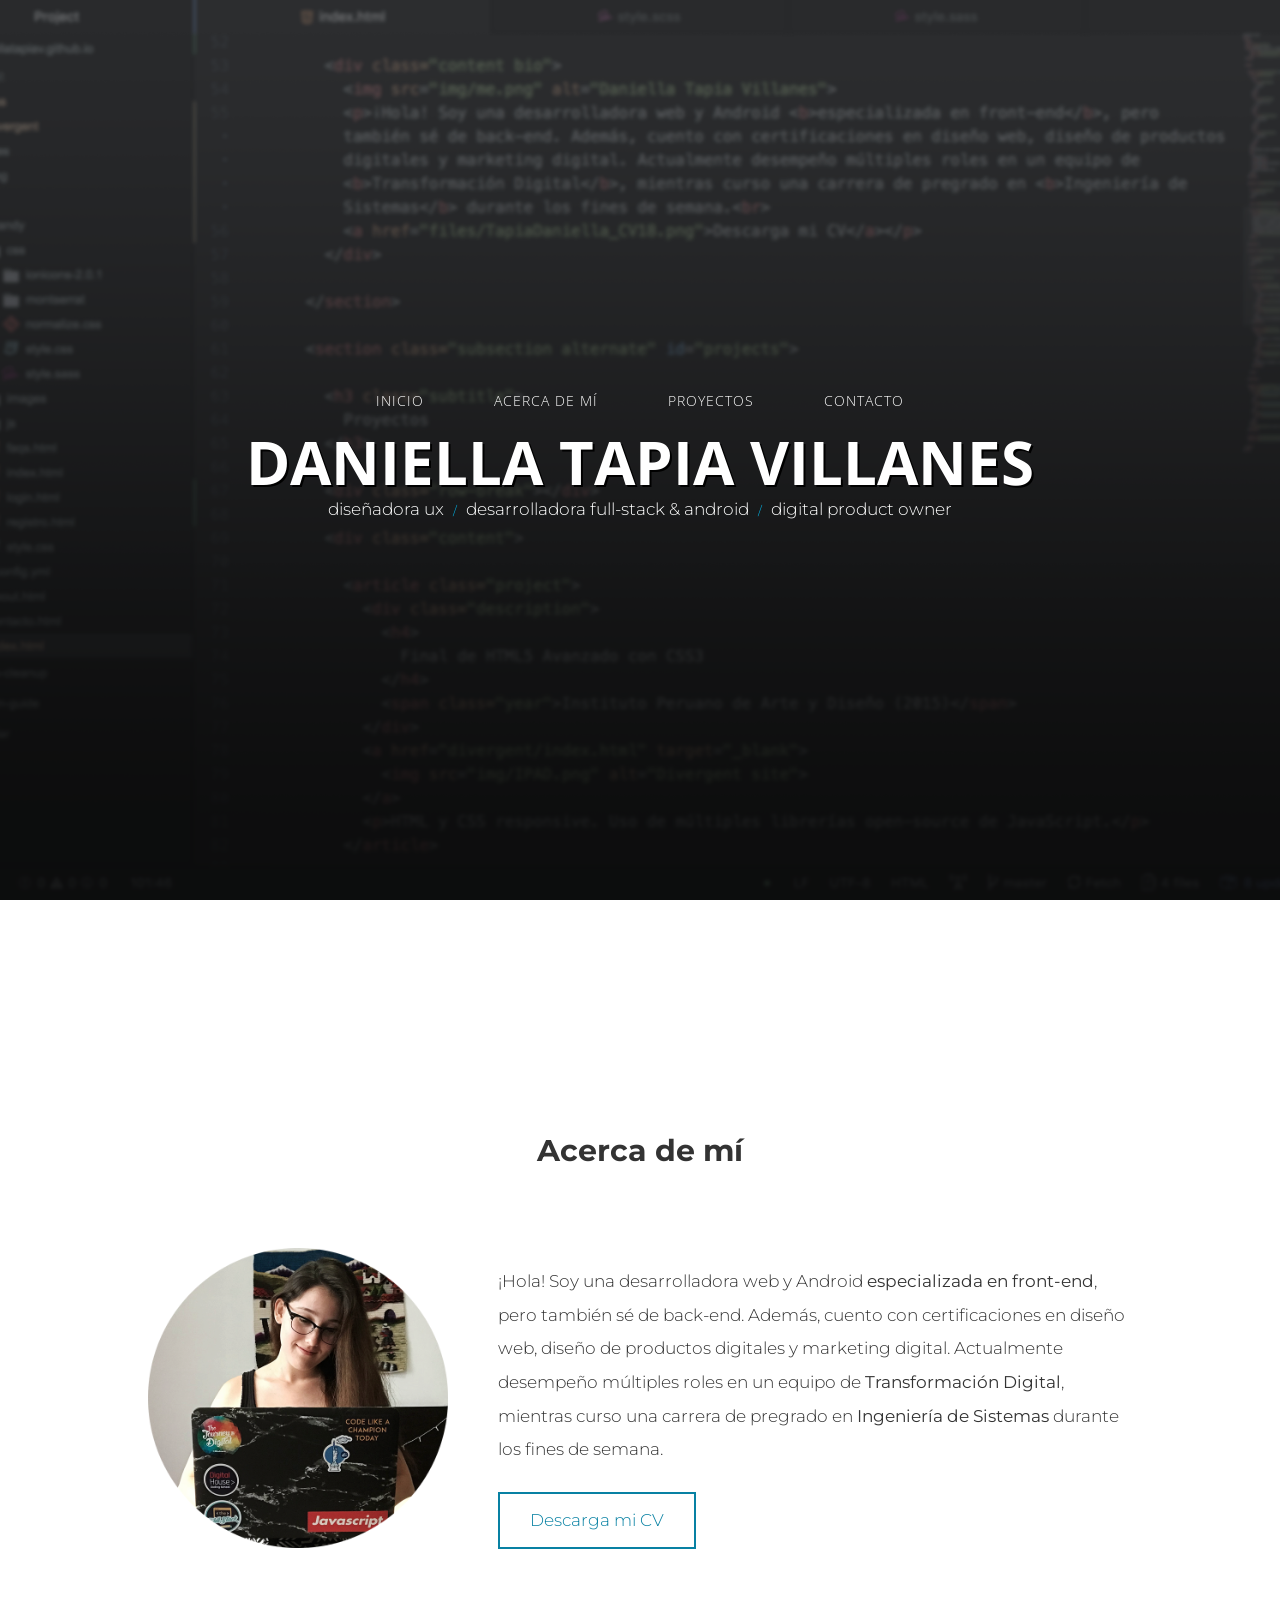
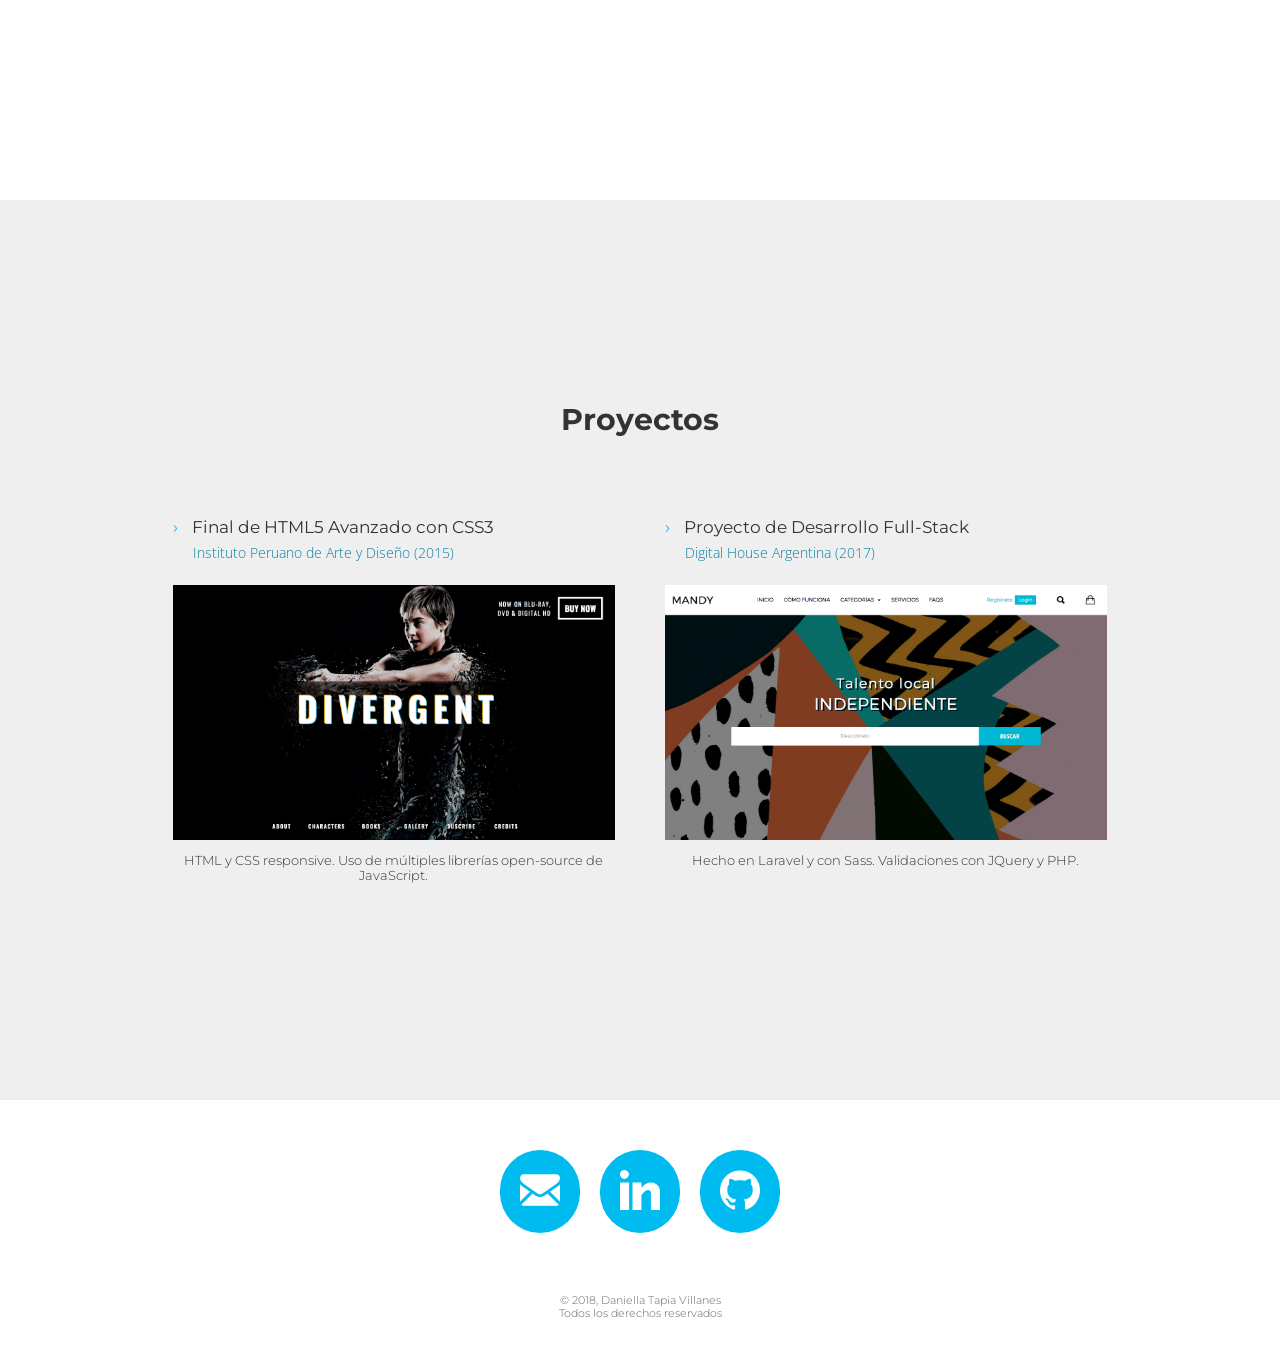
==== index.html @ 9942f23b "Responsive" ====
<!doctype html>
<html>
  <head>
  <meta charset="utf-8">
  <meta name="viewport" content="width=device-width, initial-scale=1">
  <link href="css/normalize.css" rel="stylesheet">
  <link href="css/ionicons-2.0.1/css/ionicons.min.css" rel="stylesheet">
  <link href="css/style.css" rel="stylesheet">
  <title>Daniella Tapia V.:: Diseño y Desarrollo</title>
  </head>

  <body>

    <header class="main-header subsection" id="#index">
      <input type="checkbox" id="open-nav">
      <label for="open-nav" class="toggle-nav">
        <span class="ion-navicon-round"></span>
      </label>
      <nav class="main-nav">
        <label class="close-nav" for="open-nav">
					<span class="ion-close"></span>
				</label>
        <ul>
          <li>
            <a href="#index">
              Inicio
            </a>
          </li>
          <li>
            <a href="#about">
              Acerca de mí
            </a>
          </li>
          <li>
            <a href="#projects">
              Proyectos
            </a>
          </li>
          <li>
            <a href="#contact">
              Contacto
            </a>
          </li>
        </ul>
      </nav>
      <div class="row-break"></div>
      <h1>Daniella Tapia Villanes</h1>
      <div class="row-break"></div>
      <h2>
        diseñadora ux
        <span>/</span>
        desarrolladora full-stack & android
        <span>/</span>
        digital product owner
      </h2>
    </header>

    <section class="subsection" id="about">

      <h3 class="subtitle">
        Acerca de mí
      </h3>

      <div class="content bio">
        <img src="img/me.png" alt="Daniella Tapia Villanes">
        <div class="row-break"></div>
        <p>¡Hola! Soy una desarrolladora web y Android <b>especializada en front-end</b>, pero también sé de back-end. Además, cuento con certificaciones en diseño web, diseño de productos digitales y marketing digital. Actualmente desempeño múltiples roles en un equipo de <b>Transformación Digital</b>, mientras curso una carrera de pregrado en <b>Ingeniería de Sistemas</b> durante los fines de semana.<br>
        <a href="files/TapiaDaniella_CV18.pdf" target="_blank">Descarga mi CV</a></p>
      </div>

    </section>

    <section class="subsection alternate" id="projects">

      <h3 class="subtitle">
        Proyectos
      </h3>

      <div class="row-break"></div>

      <div class="content">

        <article class="project">
          <div class="description">
            <h4>
              Final de HTML5 Avanzado con CSS3
            </h4>
            <span class="year">Instituto Peruano de Arte y Diseño (2015)</span>
          </div>
          <a href="divergent/index.html" target="_blank">
            <img src="img/IPAD.png" alt="Divergent site">
          </a>
          <p>HTML y CSS responsive. Uso de múltiples librerías open-source de JavaScript.</p>
        </article>

        <article class="project">
          <div class="description">
            <h4>
              Proyecto de Desarrollo Full-Stack
            </h4>
            <span class="year">Digital House Argentina (2017)</span>
          </div>
          <a href="mandy/index.html" target="_blank">
            <img src="img/DH.png" alt="Mandy">
          </a>
          <p>Hecho en Laravel y con Sass. Validaciones con JQuery y PHP.</p>
        </article>

      </div>

    </section>

    <section id="contact">
      <div class="content contact">
        <a href="mailto:d.tapiavillanes@gmail.com">
          <img src="img/mail.png" alt="Mail">
        </a>
        <a href="https://www.linkedin.com/in/daniellatapiav/" target="_blank">
          <img src="img/linkedin.png" alt="LinkedIn">
        </a>
        <a href="https://www.github.com/daniellatapiav" target="_blank">
          <img src="img/github.png" alt="GitHub">
        </a>
      </div>
      <p class="credit">© 2018, Daniella Tapia Villanes <br> Todos los derechos reservados</p>
    </section>

    <script src="js/jquery-3.3.1.min.js"></script>
    <script src="js/scripts.js"></script>

  </body>
</html>
---- css/style.css ----
@charset "UTF-8";
@import url("https://fonts.googleapis.com/css?family=Open+Sans+Condensed:700");
@import url("https://fonts.googleapis.com/css?family=Montserrat:300,400,700");
* {
  -webkit-box-sizing: border-box;
          box-sizing: border-box; }

body {
  width: 100vw;
  font-family: "Montserrat", sans-serif;
  font-size: 12px;
  font-weight: 300;
  color: #333;
  overflow-x: hidden; }

a {
  text-decoration: none; }

b {
  font-weight: 400; }

.main-header {
  height: 100vh !important;
  text-align: center;
  background-image: url("../img/background.png");
  background-attachment: fixed;
  background-position: center center;
  background-size: cover; }
  .main-header h1,
  .main-header h2 {
    padding: 0 45px; }
  .main-header h1 {
    margin: 0;
    font-family: "Open Sans Condensed", sans-serif;
    font-size: 3em;
    text-transform: uppercase;
    line-height: 1em;
    color: #fff;
    text-shadow: 2px 2px 0px #000; }
  .main-header h2 {
    margin-bottom: 40px;
    font-size: 1.2em;
    font-weight: 300;
    color: #fff; }
    .main-header h2 span {
      display: inline-block;
      margin: 0 5px;
      font-size: 0.7em;
      color: #00bbf0; }
  .main-header #open-nav {
    display: none; }
  .main-header #open-nav:checked ~ .main-nav {
    float: left;
    width: 100vw; }
  .main-header .toggle-nav {
    position: absolute;
    top: 25px;
    left: 25px;
    font-size: 3em; }
  .main-header .toggle-nav,
  .main-header .close-nav {
    color: #fff;
    cursor: pointer;
    -webkit-transition: 150ms;
    transition: 150ms; }
  .main-header .close-nav {
    font-size: 2em; }
  .main-header .toggle-nav:hover,
  .main-header .close-nav:hover {
    color: #00bbf0 !important; }
  .main-header .main-nav {
    position: fixed;
    z-index: 999;
    padding-top: 2em;
    left: 0;
    top: 0;
    width: 0;
    height: 100vh;
    overflow: hidden;
    background-color: #333;
    -webkit-transition: 350ms;
    transition: 350ms; }
    .main-header .main-nav ul {
      margin: 5em 0;
      padding: 0; }
      .main-header .main-nav ul li a {
        display: block;
        padding: 1em;
        font-family: "Open Sans Condensed", sans-serif;
        font-size: 1.5em;
        text-transform: uppercase;
        letter-spacing: 1px;
        text-align: left;
        color: #fff;
        border-bottom: solid 1px #fff;
        -webkit-transition: 350ms;
        transition: 350ms; }
        .main-header .main-nav ul li a:hover {
          padding-left: 2em;
          text-shadow: 1px 1px 0px #333;
          background-color: #00bbf0;
          -webkit-transition: 350ms;
          transition: 350ms; }
    .main-header .main-nav .close-nav {
      float: left;
      margin-left: 0.5em;
      color: #fff !important; }

::-webkit-scrollbar {
  width: 15px; }

::-webkit-scrollbar-track {
  background-color: #fff; }

::-webkit-scrollbar-thumb {
  background-color: #5cc3c7;
  border: 5px #fff solid; }

::-webkit-scrollbar-track:vertical {
  width: 3px; }

::-webkit-scrollbar-track:horizontal {
  height: 3px; }

.subsection {
  display: -webkit-box;
  display: -ms-flexbox;
  display: flex;
  -ms-flex-line-pack: center;
      align-content: center;
  -webkit-box-pack: center;
      -ms-flex-pack: center;
          justify-content: center;
  -ms-flex-wrap: wrap;
      flex-wrap: wrap;
  padding: 50px 25px;
  width: 100vw;
  height: 100%; }
  .subsection.alternate {
    background-color: #efefef; }

.content {
  display: -webkit-box;
  display: -ms-flexbox;
  display: flex;
  -ms-flex-wrap: wrap;
      flex-wrap: wrap;
  -webkit-box-pack: center;
      -ms-flex-pack: center;
          justify-content: center;
  -webkit-box-align: start;
      -ms-flex-align: start;
          align-items: flex-start;
  margin: auto;
  width: 80%;
  max-width: 1200px; }

h3.subtitle {
  margin-top: 0;
  margin-bottom: 50px;
  width: 100%;
  font-size: 2em;
  text-align: center; }

.bio {
  display: -webkit-box;
  display: -ms-flexbox;
  display: flex;
  -ms-flex-wrap: wrap;
      flex-wrap: wrap;
  text-align: center; }
  .bio p {
    width: 100%;
    font-size: 1.1em;
    line-height: 1.8em; }
    .bio p a {
      display: inline-block;
      margin-top: 25px;
      padding: 10px 30px;
      color: #0881a3;
      border: 2px solid #0881a3; }
  .bio img {
    width: 200px;
    height: auto; }

.project {
  margin-bottom: 50px;
  width: 100%; }
  .project .description h4 {
    margin: 0;
    font-family: "Montserrat", sans-serif;
    font-size: 1.2em;
    font-weight: 400;
    color: #333;
    text-align: left; }
    .project .description h4::before {
      content: '›';
      margin-right: 10px;
      color: #00bbf0; }
  .project .description .year {
    display: block;
    margin: 8px;
    margin-left: 20px;
    font-family: "Open Sans Condensed", sans-serif;
    font-size: 1.1em;
    color: #0881a3; }
  .project p {
    display: none;
    font-family: "Montserrat", sans-serif;
    font-size: 1.1em;
    font-weight: 300;
    text-align: center;
    color: #333; }
  .project img {
    margin-top: 15px;
    width: 100%; }

.contact {
  padding: 50px 0; }
  .contact a {
    display: block;
    margin: 0 10px;
    padding: 20px;
    background-color: #00bbf0;
    border-radius: 40px;
    -webkit-transition: 350ms;
    transition: 350ms; }
    .contact a:hover {
      background-color: #0881a3;
      -webkit-transform: scale(1.15) rotate(360deg);
              transform: scale(1.15) rotate(360deg); }
  .contact img {
    max-width: 20px;
    -webkit-filter: invert(100%);
            filter: invert(100%); }

.credit {
  margin-bottom: 25px;
  font-size: 0.95em;
  text-align: center;
  color: #666; }

@media all and (min-width: 800px) {
  .main-header h1 {
    font-size: 5em;
    line-height: 0.8em; }
  .main-header h2 {
    font-size: 1.4em; }
  .main-header .toggle-nav,
  .main-header .close-nav {
    display: none; }
  .main-header .main-nav {
    position: static;
    width: 100vh;
    height: auto;
    background-color: transparent; }
    .main-header .main-nav ul {
      list-style: none;
      margin: 20px 0;
      display: -webkit-box;
      display: -ms-flexbox;
      display: flex;
      -webkit-box-pack: center;
          -ms-flex-pack: center;
              justify-content: center;
      -webkit-box-align: center;
          -ms-flex-align: center;
              align-items: center; }
      .main-header .main-nav ul li {
        margin: 0 10px; }
        .main-header .main-nav ul li a {
          padding: 8px 25px;
          font-size: 1.2em;
          border-bottom: 0; }
          .main-header .main-nav ul li a:hover {
            padding: 8px 25px;
            text-decoration: underline;
            text-shadow: 1px 1px 0px #0881a3;
            background-color: transparent;
            -webkit-transform: scale(1.1);
                    transform: scale(1.1);
            cursor: pointer; }

  .subsection {
    height: 100vh; }

  h3.subtitle {
    margin-bottom: 80px;
    font-size: 2.5em; }

  .bio {
    text-align: left;
    -ms-flex-wrap: nowrap;
        flex-wrap: nowrap; }
    .bio p {
      margin-left: 50px;
      font-size: 1.4em;
      line-height: 2em; }
      .bio p a {
        display: inline-block;
        margin-top: 25px;
        padding: 10px 30px;
        color: #0881a3;
        border: 2px solid #0881a3; }
    .bio img {
      width: 300px; }

  .project {
    margin: 0 auto;
    margin-bottom: 0;
    width: 45%; }
    .project .description h4 {
      font-size: 1.4em; }
    .project .description .year {
      font-size: 1.2em; }
    .project p {
      display: block;
      margin-top: 10px; }

  .contact img {
    max-width: 40px; } }
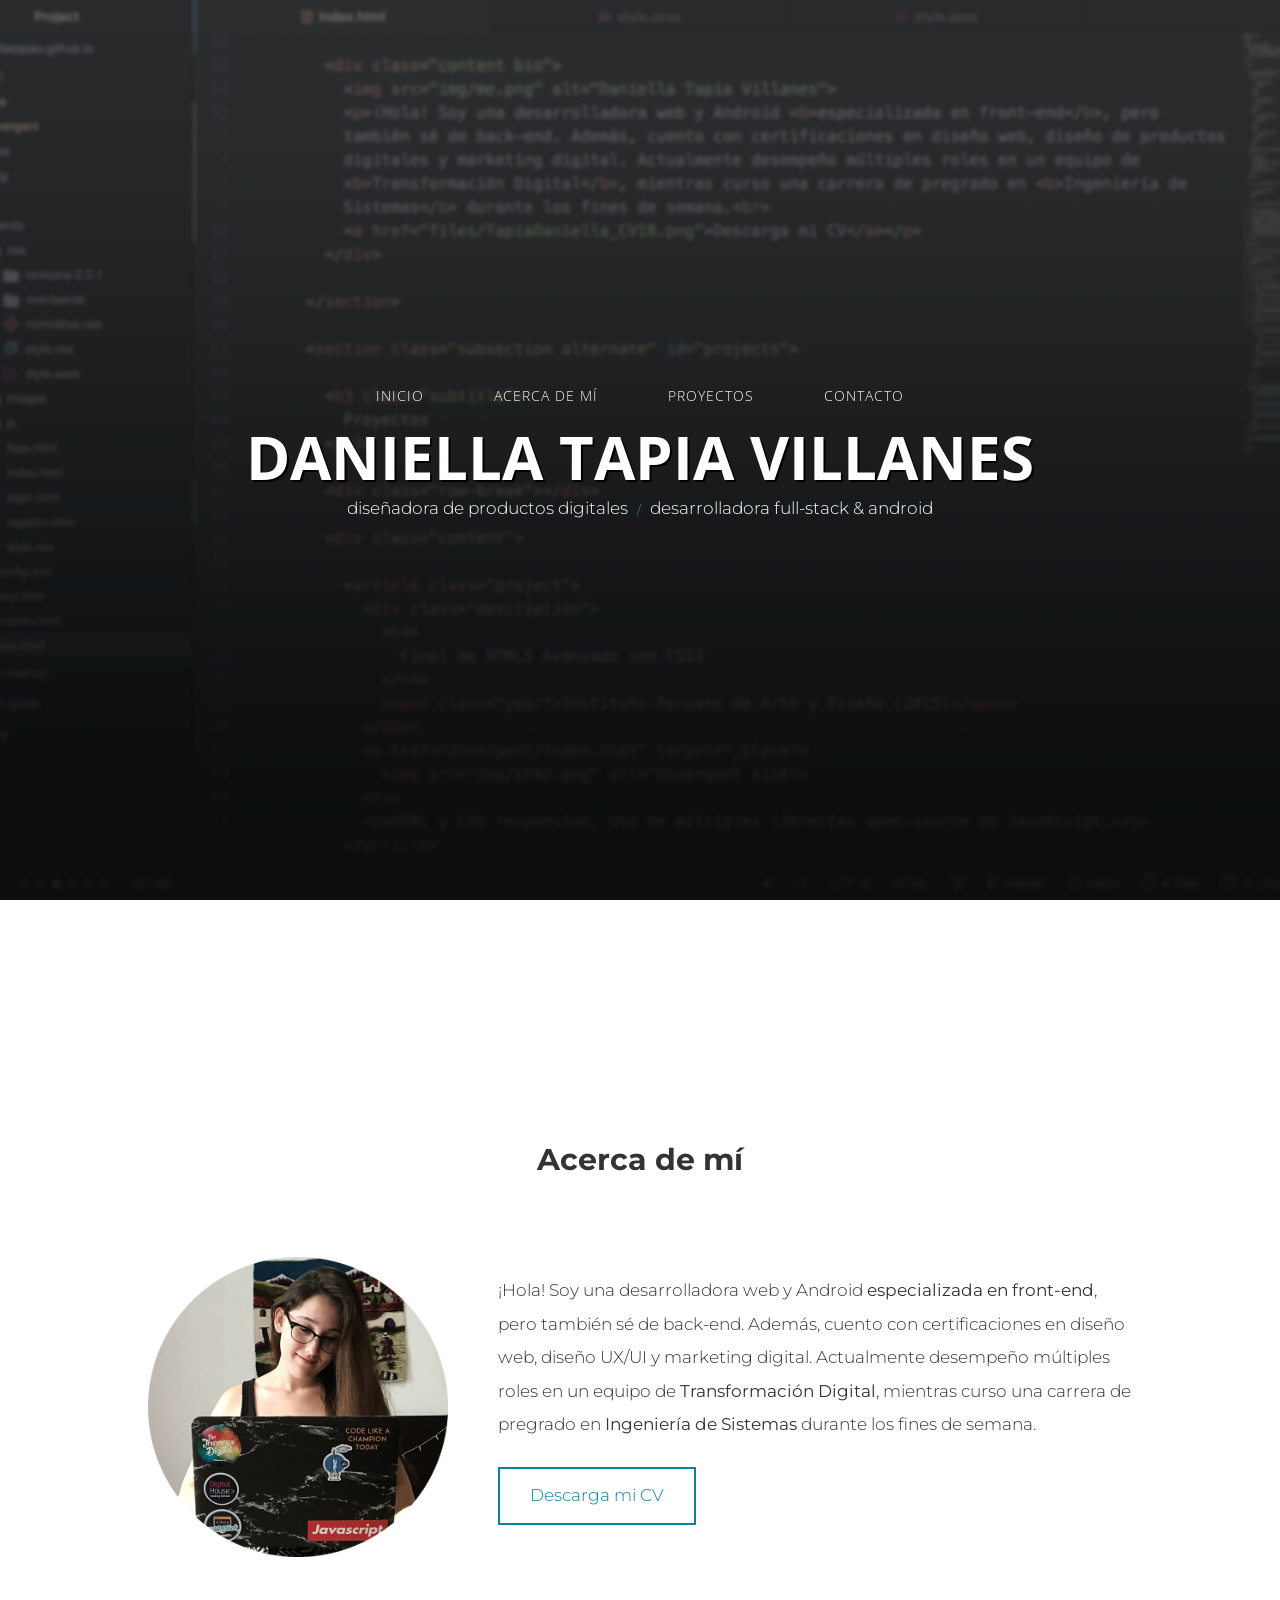
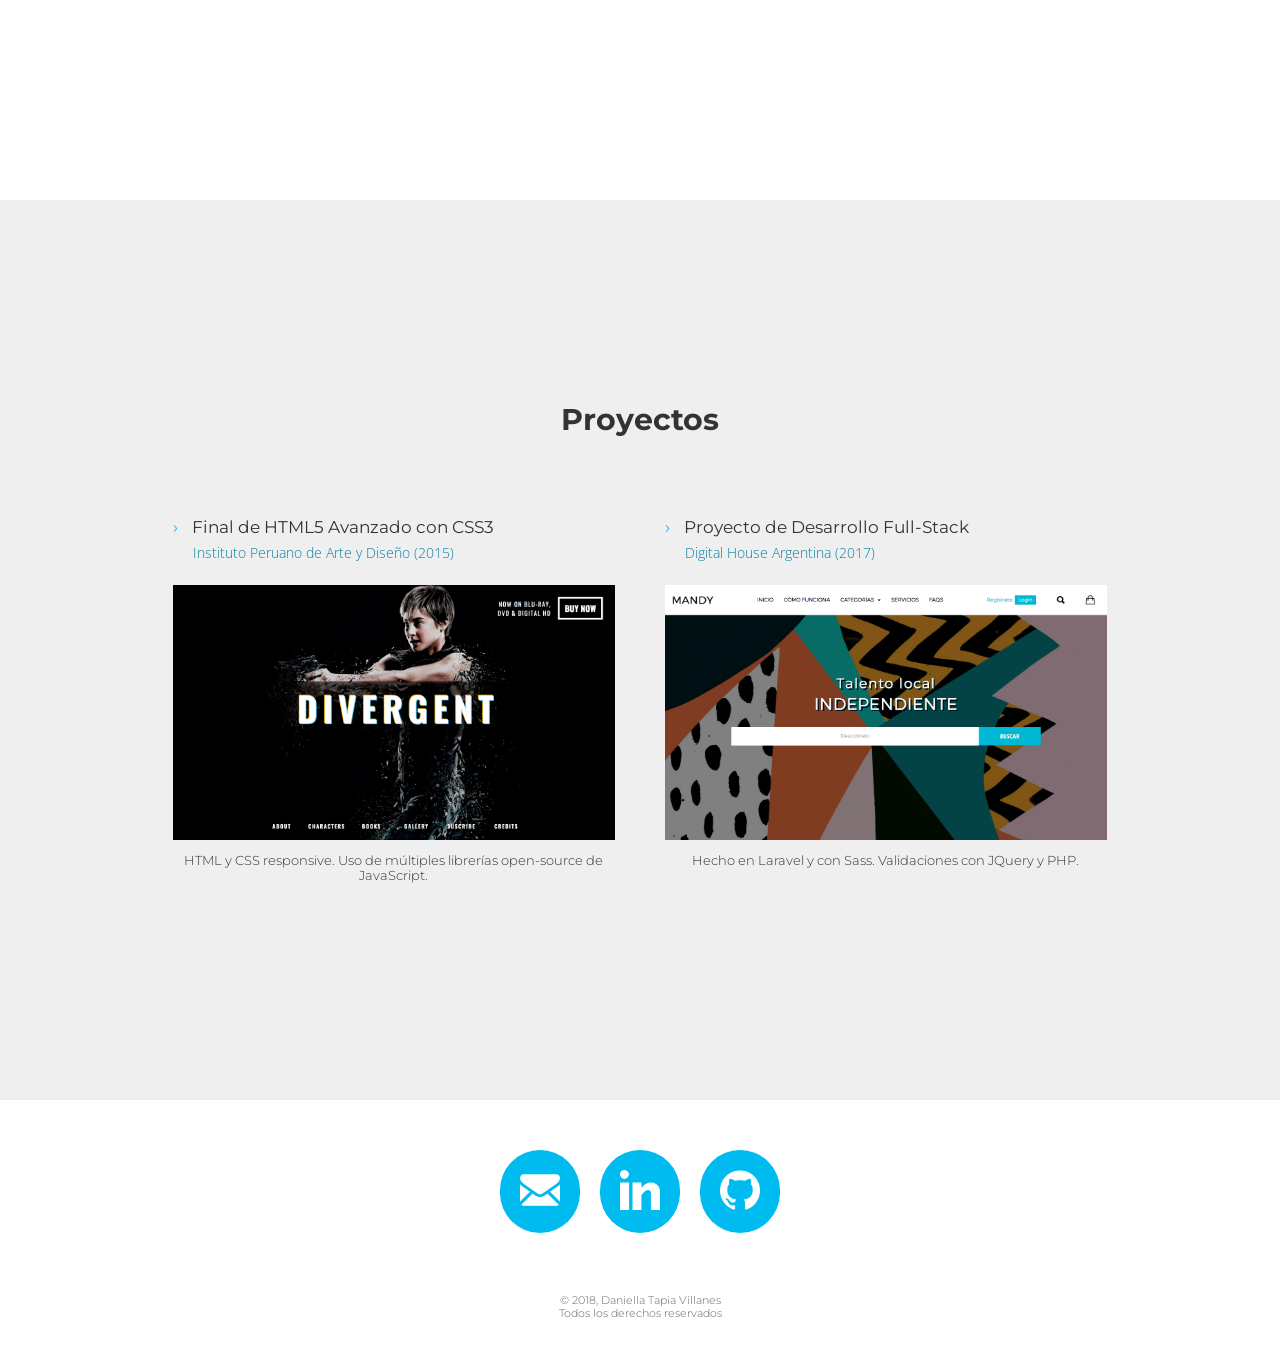
==== commit d83bc49a: "Ajustes responsive" ====
--- a/index.html
+++ b/index.html
@@ -47,11 +47,9 @@
       <h1>Daniella Tapia Villanes</h1>
       <div class="row-break"></div>
       <h2>
-        diseñadora ux
+        diseñadora de productos digitales
         <span>/</span>
         desarrolladora full-stack & android
-        <span>/</span>
-        digital product owner
       </h2>
     </header>
 
@@ -64,7 +62,7 @@
       <div class="content bio">
         <img src="img/me.png" alt="Daniella Tapia Villanes">
         <div class="row-break"></div>
-        <p>¡Hola! Soy una desarrolladora web y Android <b>especializada en front-end</b>, pero también sé de back-end. Además, cuento con certificaciones en diseño web, diseño de productos digitales y marketing digital. Actualmente desempeño múltiples roles en un equipo de <b>Transformación Digital</b>, mientras curso una carrera de pregrado en <b>Ingeniería de Sistemas</b> durante los fines de semana.<br>
+        <p>¡Hola! Soy una desarrolladora web y Android <b>especializada en front-end</b>, pero también sé de back-end. Además, cuento con certificaciones en diseño web, diseño UX/UI y marketing digital. Actualmente desempeño múltiples roles en un equipo de <b>Transformación Digital</b>, mientras curso una carrera de pregrado en <b>Ingeniería de Sistemas</b> durante los fines de semana.<br>
         <a href="files/TapiaDaniella_CV18.pdf" target="_blank">Descarga mi CV</a></p>
       </div>
 
--- a/css/style.css
+++ b/css/style.css
@@ -28,19 +28,21 @@
   background-size: cover; }
   .main-header h1,
   .main-header h2 {
-    padding: 0 45px; }
+    padding: 0 45px;
+    width: 100%; }
   .main-header h1 {
     margin: 0;
     font-family: "Open Sans Condensed", sans-serif;
-    font-size: 3em;
+    font-size: 3.2em;
     text-transform: uppercase;
     line-height: 1em;
     color: #fff;
     text-shadow: 2px 2px 0px #000; }
   .main-header h2 {
     margin-bottom: 40px;
-    font-size: 1.2em;
+    font-size: 1.5em;
     font-weight: 300;
+    line-height: 1.6em;
     color: #fff; }
     .main-header h2 span {
       display: inline-block;
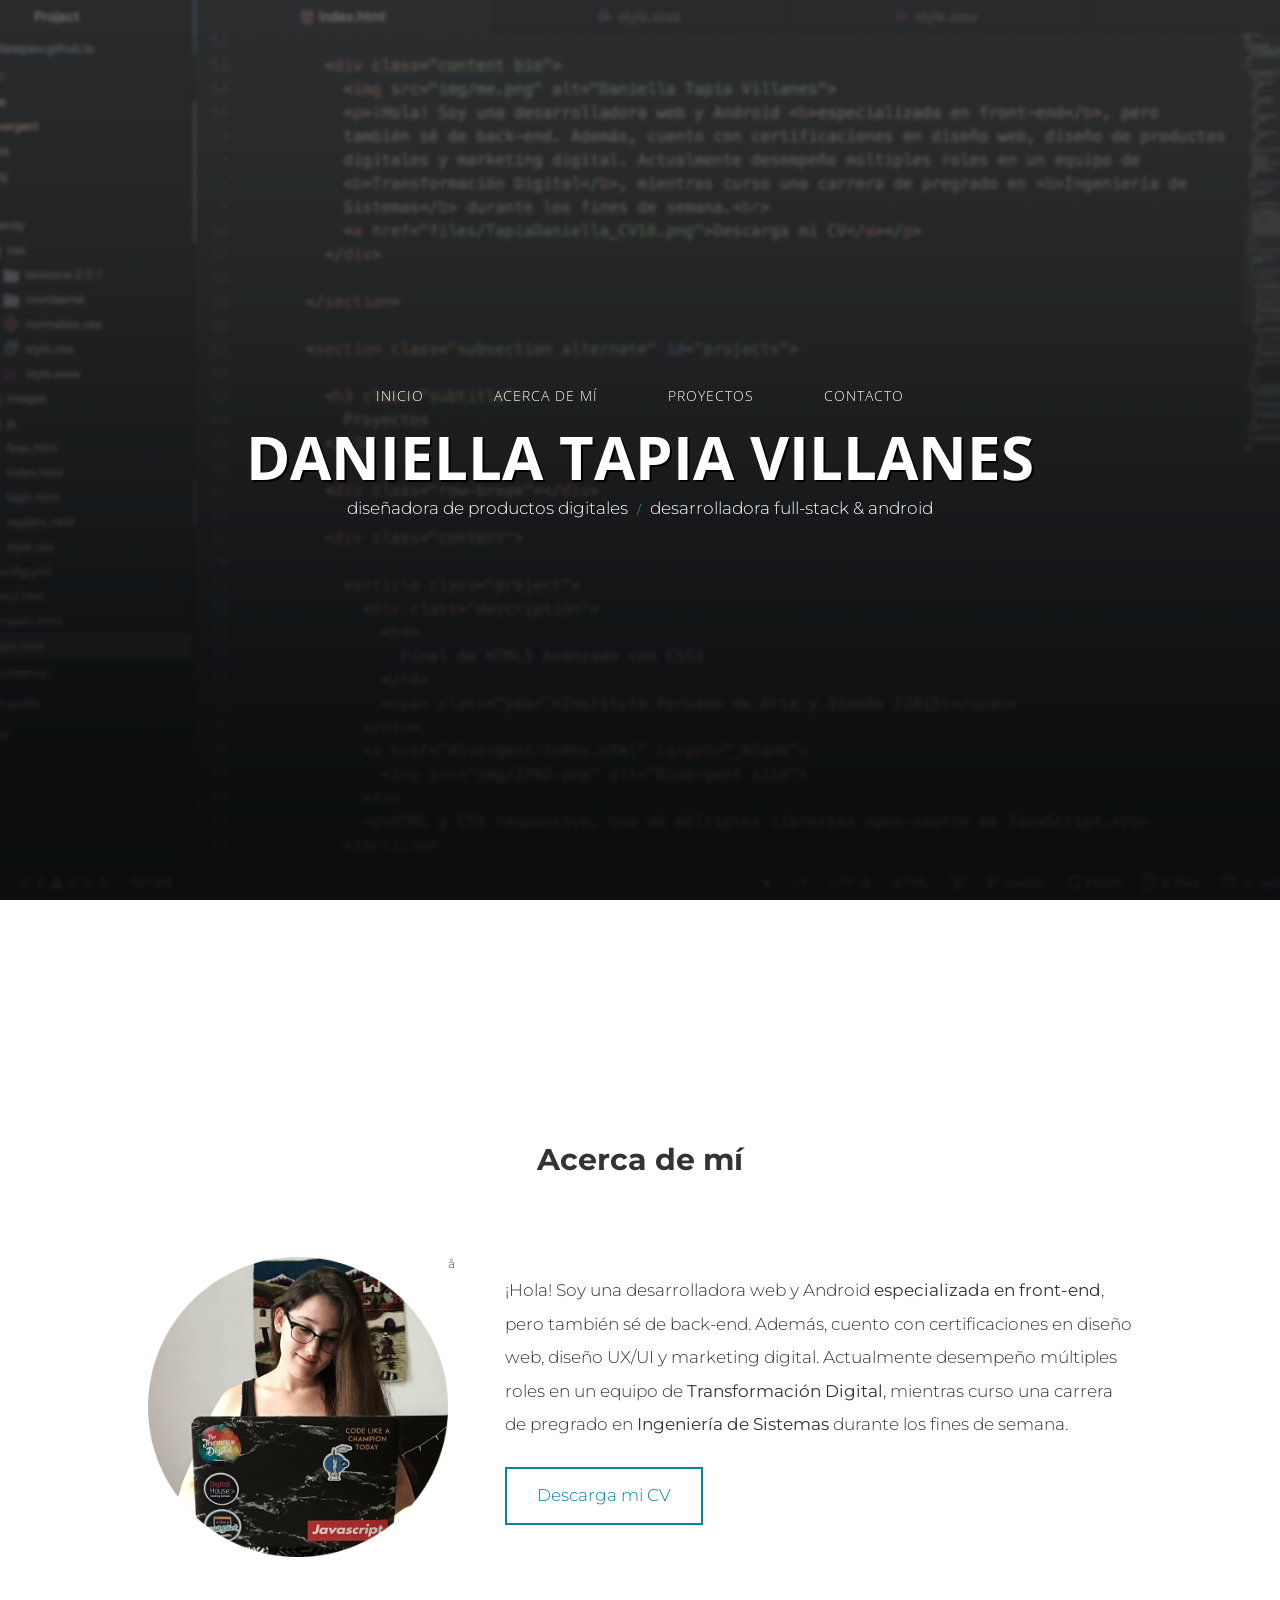
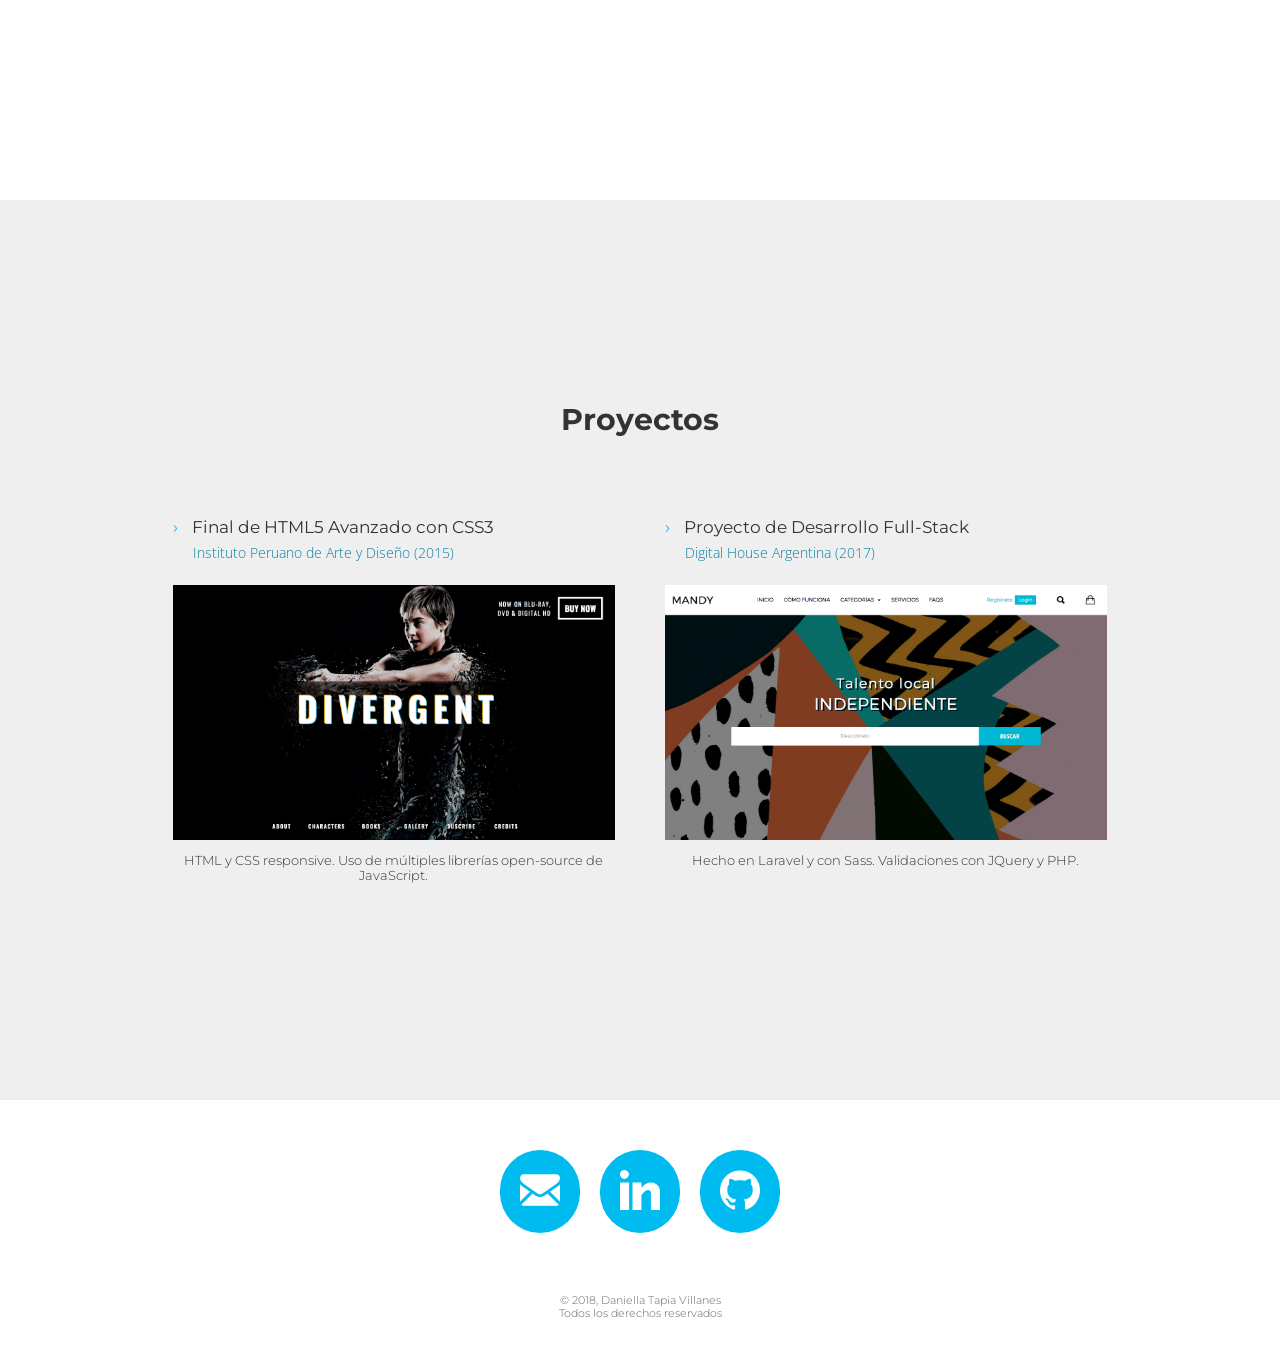
==== commit fcf4b8a1: "Actualizacion de cv en png" ====
--- a/index.html
+++ b/index.html
@@ -1,11 +1,22 @@
 <!doctype html>
 <html>
   <head>
+      <!-- Global site tag (gtag.js) - Google Analytics -->
+  <script async src="https://www.googletagmanager.com/gtag/js?id=UA-122109386-1"></script>
+  <script>
+    window.dataLayer = window.dataLayer || [];
+    function gtag(){dataLayer.push(arguments);}
+    gtag('js', new Date());
+
+    gtag('config', 'UA-122109386-1');
+  </script>
   <meta charset="utf-8">
   <meta name="viewport" content="width=device-width, initial-scale=1">
+  <link rel="shortcut icon" type="image/png" href="img/favicon.png"/>
   <link href="css/normalize.css" rel="stylesheet">
   <link href="css/ionicons-2.0.1/css/ionicons.min.css" rel="stylesheet">
   <link href="css/style.css" rel="stylesheet">
+
   <title>Daniella Tapia V.:: Diseño y Desarrollo</title>
   </head>
 
@@ -61,9 +72,9 @@
 
       <div class="content bio">
         <img src="img/me.png" alt="Daniella Tapia Villanes">
-        <div class="row-break"></div>
+        <div class="row-break"></div>å
         <p>¡Hola! Soy una desarrolladora web y Android <b>especializada en front-end</b>, pero también sé de back-end. Además, cuento con certificaciones en diseño web, diseño UX/UI y marketing digital. Actualmente desempeño múltiples roles en un equipo de <b>Transformación Digital</b>, mientras curso una carrera de pregrado en <b>Ingeniería de Sistemas</b> durante los fines de semana.<br>
-        <a href="files/TapiaDaniella_CV18.pdf" target="_blank">Descarga mi CV</a></p>
+        <a href="files/TapiaDaniella_CV19.png" target="_blank">Descarga mi CV</a></p>
       </div>
 
     </section>
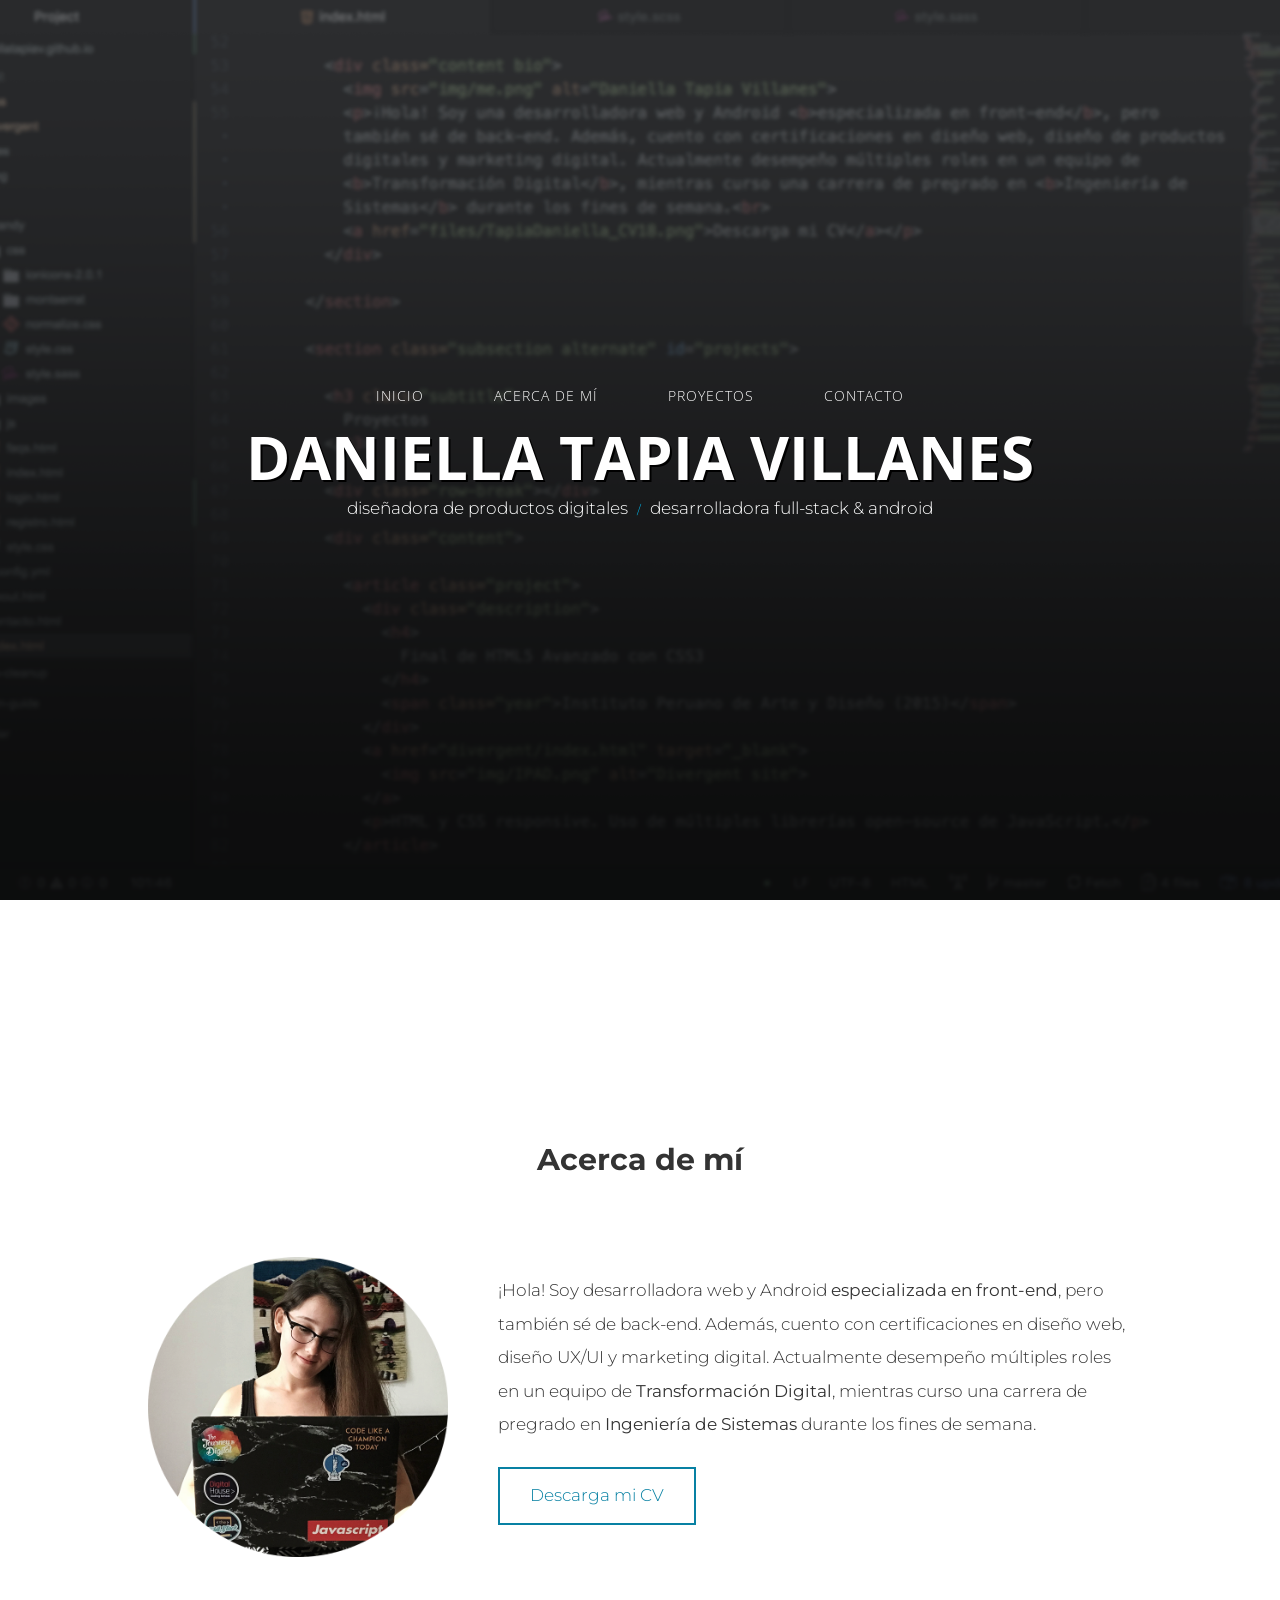
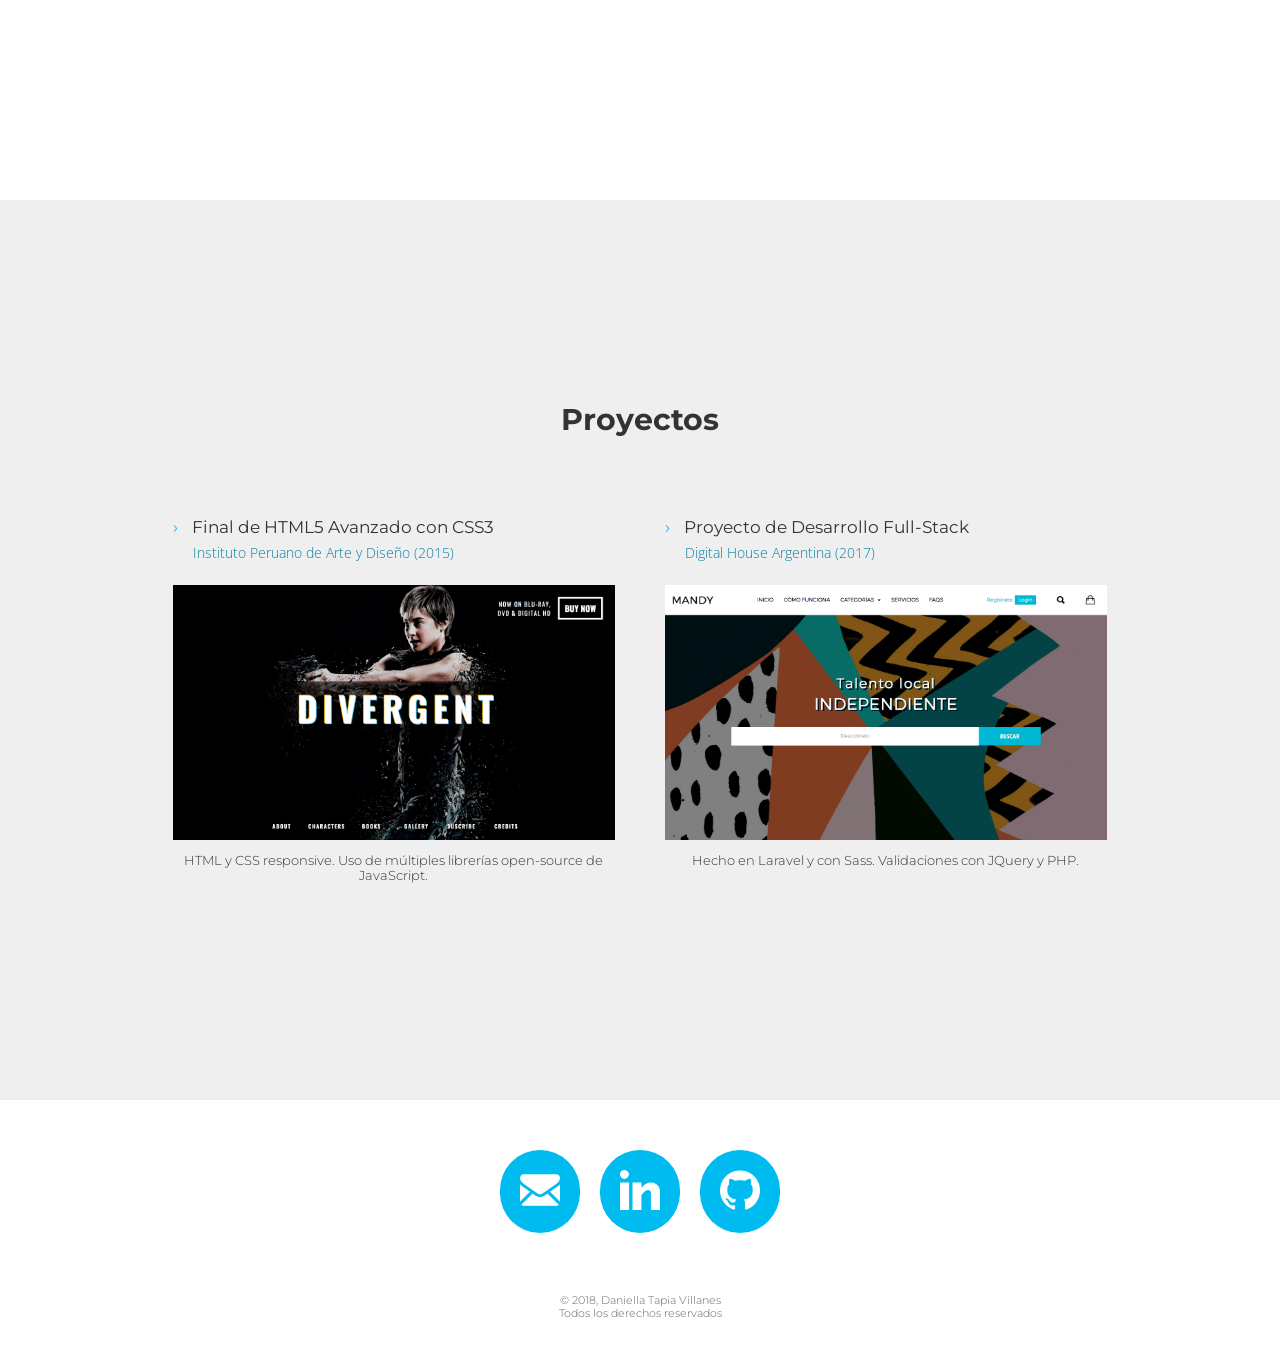
==== commit fc20eeea: "Borrar caracter extraño" ====
--- a/index.html
+++ b/index.html
@@ -72,8 +72,8 @@
 
       <div class="content bio">
         <img src="img/me.png" alt="Daniella Tapia Villanes">
-        <div class="row-break"></div>å
-        <p>¡Hola! Soy una desarrolladora web y Android <b>especializada en front-end</b>, pero también sé de back-end. Además, cuento con certificaciones en diseño web, diseño UX/UI y marketing digital. Actualmente desempeño múltiples roles en un equipo de <b>Transformación Digital</b>, mientras curso una carrera de pregrado en <b>Ingeniería de Sistemas</b> durante los fines de semana.<br>
+        <div class="row-break"></div>
+        <p>¡Hola! Soy desarrolladora web y Android <b>especializada en front-end</b>, pero también sé de back-end. Además, cuento con certificaciones en diseño web, diseño UX/UI y marketing digital. Actualmente desempeño múltiples roles en un equipo de <b>Transformación Digital</b>, mientras curso una carrera de pregrado en <b>Ingeniería de Sistemas</b> durante los fines de semana.<br>
         <a href="files/TapiaDaniella_CV19.png" target="_blank">Descarga mi CV</a></p>
       </div>
 
